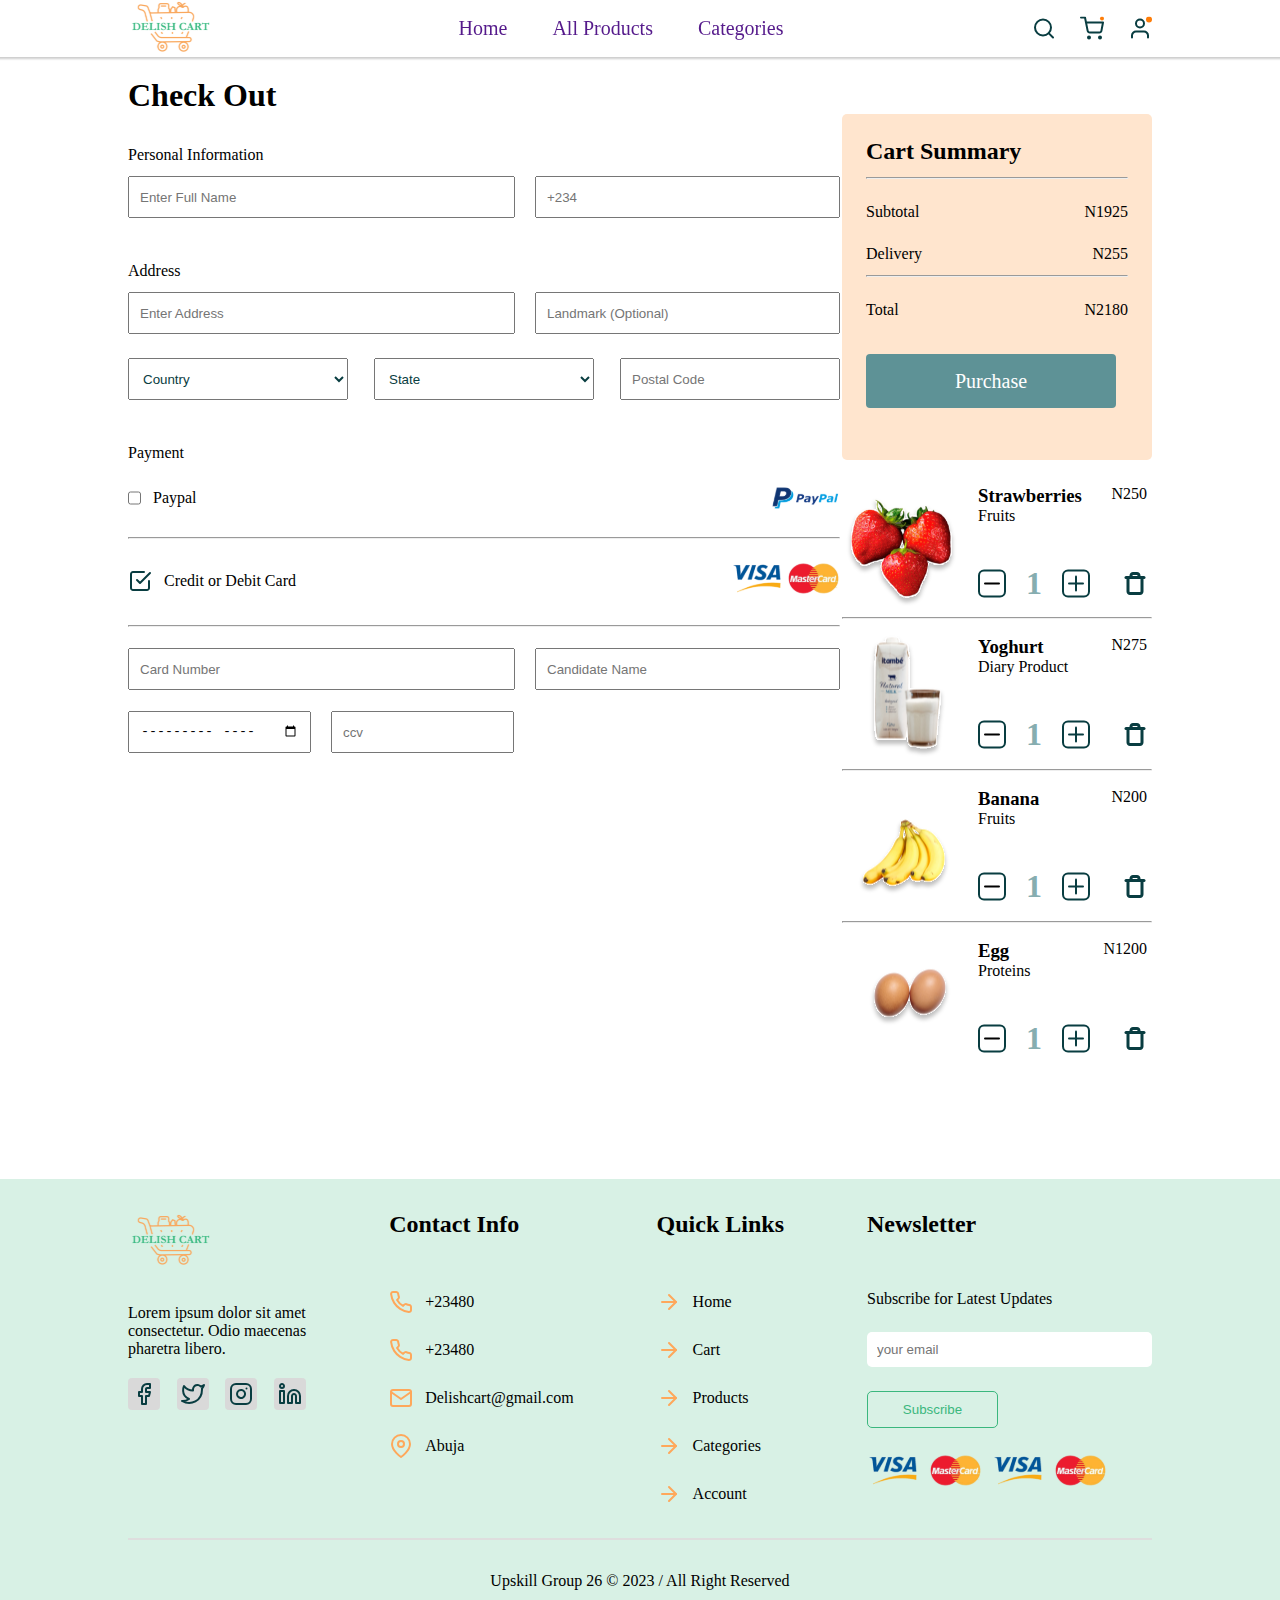
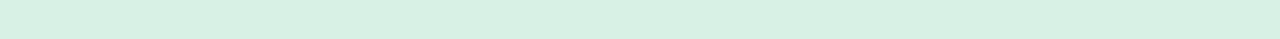
==== checkout.html @ 0914873f "commited all categories and checkout page" ====
<!DOCTYPE html>
<html lang="en">
<head>
    <meta charset="UTF-8">
    <meta name="viewport" content="width=device-width, initial-scale=1.0">
    <title>Document</title>
    <link rel="stylesheet" href="css/checkout.css">
</head>
<body>
    <div class="overallContainer">
        <header>
            <nav>
              <div>
                <img src="./images/Delish-cart 1.svg" alt="">
              </div>
              <div class="listItems">
                <ul>
                  <li><a href="">Home</a></li>
                  <li><a href="">All Products</a></li>
                  <li class="category"><a href="">Categories</a></li>
                </ul>
              </div>
              <div class="logos">
                <img src="./images/search (1).svg" alt="">
                <img src="./images/shopping-cart.svg" alt="">
                <img src="./images/user.svg" alt="">
              </div>
            </nav>
          </header>

            <div class="checkoutContainer">
              <h1>Check Out</h1>
              <div class="subCheckout">

              <div class="cont1">
                <form action="">
                  <div class="subCont1">
                    <label for="">Personal Information</label>
                    <div class="personalInfoCont">
                      <input class="fullName" type="text" placeholder="Enter Full Name">
                      <input class="phoneNumber" type="number" placeholder="+234">
                    </div>
                    <div class="addressCont">
                      <label for="">Address</label>
                      <div class="personalInfoCont">
                        <input class="fullName" type="text" placeholder="Enter Address">
                        <input class="phoneNumber" type="text" placeholder="Landmark (Optional)">
                      </div>
                      <div class="countryCont">
                        <select name="" id="" class="countrySelect">
                          <option value="">Country</option>
                          <option value="">Afghanistan</option>
                          <option value="">Nigeria</option>
                          <option value="">United States</option>
                          <option value="">Poland</option>
                          <option value="">Croatia</option>
                          <option value="">United Kingdom</option>
                          <option value="">Australia</option>
                          <option value="">Canada</option>
                          <option value="">Egypt</option>
                        </select>

                        <select name="" id="" class="countrySelect">
                          <option value="">State</option>
                          <option value="">Imo</option>
                          <option value="">Abia</option>
                          <option value="">Enugu</option>
                          <option value="">Lagos</option>
                          <option value="">Anambra</option>
                          <option value="">Kogi</option>
                          <option value="">Kwara</option>
                          <option value="">Zamfra</option>
                        </select>
                        <input class="countrySelect" type="text" placeholder="Postal Code">
                      </div>

                    </div>
                    
                  </div>

                  <div class="cont2">
                      <label for="">Payment</label>
                      <div class="paypalCont">
                        <div class="check"><input type="checkbox"> <span>Paypal</span></div>
                        <img src="./images/paypal_logo.svg" alt="">
                      </div>
                      <hr class="payrule">
                      <div class="cardCont">
                        <div class="subCardCont1">
                          <div class="debit">
                            <svg width="24" height="24" viewBox="0 0 24 24" fill="none" xmlns="http://www.w3.org/2000/svg">
                              <path d="M21 12V19C21 19.5304 20.7893 20.0391 20.4142 20.4142C20.0391 20.7893 19.5304 21 19 21H5C4.46957 21 3.96086 20.7893 3.58579 20.4142C3.21071 20.0391 3 19.5304 3 19V5C3 4.46957 3.21071 3.96086 3.58579 3.58579C3.96086 3.21071 4.46957 3 5 3H16" fill="white"/>
                              <path d="M21 12V19C21 19.5304 20.7893 20.0391 20.4142 20.4142C20.0391 20.7893 19.5304 21 19 21H5C4.46957 21 3.96086 20.7893 3.58579 20.4142C3.21071 20.0391 3 19.5304 3 19V5C3 4.46957 3.21071 3.96086 3.58579 3.58579C3.96086 3.21071 4.46957 3 5 3H16" stroke="#093D41" stroke-width="2" stroke-linecap="round" stroke-linejoin="round"/>
                              <path d="M9 11L12 14L22 4" stroke="#093D41" stroke-width="2" stroke-linecap="round" stroke-linejoin="round"/>
                              </svg>
                              <span>Credit or Debit Card</span>
                          </div>
                          
                            <div>
                              <img src="./images/Rectangle 87.svg" alt="">
                              <img src="./images/Rectangle 88.svg" alt="">
                            </div>
                            
                        </div>
                        <hr class="payrule">
                        <div class="cardNum">
                          <input class="fullName" type="number" placeholder="Card Number">
                          <input class="phoneNumber" type="text" placeholder="Candidate Name">
                        </div>
                        <div class="monthCont">
                          <input class="monthInput" type="month" placeholder="mm/year">
                          <input class="ccvNumber" type="number" placeholder="ccv">
                        </div>
                      </div>
    
                  </div>

                </form>
              </div>

             
              <!-- writing the right side of the checkout that contains images -->

              <div class="cartSummaryContainer">
                <div class="smallCardDiv">
                  <h2>Cart Summary</h2>
                  <hr class="totalRule">
                  <div class="subTotalCont">
                    <p>Subtotal</p>
                    <p>N1925</p>
                  </div>

                  <div class="subTotalCont">
                    <p>Delivery</p>
                    <p>N255</p>
                  </div>
                  <hr class="totalRule">

                  <div class="subTotalCont">
                    <p>Total</p>
                    <p>N2180</p>
                  </div>

                  <div class="purchase">Purchase</div>

                </div>
                <!-- designing the check out items -->

                <div class="checkoutItemsCont">
                  <div class="strawberriesCont">
                    <div>
                      <img src="./images/Rectangle 65.svg" alt="">
                    </div>
                    <div class="addBerries">
                      <div class="straw">
                        <div>
                          <h3>Strawberries</h3>
                          <p>Fruits</p>
                        </div>
                        <p>N250</p>
                      </div>
                     
                      <div class="plusandMinusContainer">
                        <div class="minLogo">
                          <img src="./images/minus.svg" alt="">
                        <h1 class="itemNumber">1</h1>
                        <img src="./images/plus.svg" alt="">
                        </div>
                        <svg width="24" height="25" viewBox="0 0 24 25" fill="none" xmlns="http://www.w3.org/2000/svg">
                          <path d="M3 6.5H5H21" stroke="#093D41" stroke-width="3" stroke-linecap="round" stroke-linejoin="round"/>
                          <path d="M19 6.5V20.5C19 21.0304 18.7893 21.5391 18.4142 21.9142C18.0391 22.2893 17.5304 22.5 17 22.5H7C6.46957 22.5 5.96086 22.2893 5.58579 21.9142C5.21071 21.5391 5 21.0304 5 20.5V6.5M8 6.5V4.5C8 3.96957 8.21071 3.46086 8.58579 3.08579C8.96086 2.71071 9.46957 2.5 10 2.5H14C14.5304 2.5 15.0391 2.71071 15.4142 3.08579C15.7893 3.46086 16 3.96957 16 4.5V6.5" stroke="#093D41" stroke-width="3" stroke-linecap="round" stroke-linejoin="round"/>
                          </svg>
                      </div>

                    </div>
                  </div>
                  <hr>
                  <!-- design for yoghurt -->

                  <div class="strawberriesCont">
                    <div>
                      <img src="./images/Rectangle 68.svg" alt="">
                    </div>
                    <div class="addBerries">
                      <div class="straw">
                        <div>
                          <h3>Yoghurt</h3>
                          <p>Diary Product</p>
                        </div>
                        <p>N275</p>
                      </div>
                     
                      <div class="plusandMinusContainer">
                        <div class="minLogo">
                          <img src="./images/minus.svg" alt="">
                        <h1 class="itemNumber">1</h1>
                        <img src="./images/plus.svg" alt="">
                        </div>
                        <svg width="24" height="25" viewBox="0 0 24 25" fill="none" xmlns="http://www.w3.org/2000/svg">
                          <path d="M3 6.5H5H21" stroke="#093D41" stroke-width="3" stroke-linecap="round" stroke-linejoin="round"/>
                          <path d="M19 6.5V20.5C19 21.0304 18.7893 21.5391 18.4142 21.9142C18.0391 22.2893 17.5304 22.5 17 22.5H7C6.46957 22.5 5.96086 22.2893 5.58579 21.9142C5.21071 21.5391 5 21.0304 5 20.5V6.5M8 6.5V4.5C8 3.96957 8.21071 3.46086 8.58579 3.08579C8.96086 2.71071 9.46957 2.5 10 2.5H14C14.5304 2.5 15.0391 2.71071 15.4142 3.08579C15.7893 3.46086 16 3.96957 16 4.5V6.5" stroke="#093D41" stroke-width="3" stroke-linecap="round" stroke-linejoin="round"/>
                          </svg>
                      </div>

                    </div>
                  </div>
                  <hr>
                  <!-- design for banana -->

                  <div class="strawberriesCont">
                    <div>
                      <img src="./images/Rectangle 67.svg" alt="">
                    </div>
                    <div class="addBerries">
                      <div class="straw">
                        <div>
                          <h3>Banana</h3>
                          <p>Fruits</p>
                        </div>
                        <p>N200</p>
                      </div>
                     
                      <div class="plusandMinusContainer">
                        <div class="minLogo">
                          <img src="./images/minus.svg" alt="">
                        <h1 class="itemNumber">1</h1>
                        <img src="./images/plus.svg" alt="">
                        </div>
                        <svg width="24" height="25" viewBox="0 0 24 25" fill="none" xmlns="http://www.w3.org/2000/svg">
                          <path d="M3 6.5H5H21" stroke="#093D41" stroke-width="3" stroke-linecap="round" stroke-linejoin="round"/>
                          <path d="M19 6.5V20.5C19 21.0304 18.7893 21.5391 18.4142 21.9142C18.0391 22.2893 17.5304 22.5 17 22.5H7C6.46957 22.5 5.96086 22.2893 5.58579 21.9142C5.21071 21.5391 5 21.0304 5 20.5V6.5M8 6.5V4.5C8 3.96957 8.21071 3.46086 8.58579 3.08579C8.96086 2.71071 9.46957 2.5 10 2.5H14C14.5304 2.5 15.0391 2.71071 15.4142 3.08579C15.7893 3.46086 16 3.96957 16 4.5V6.5" stroke="#093D41" stroke-width="3" stroke-linecap="round" stroke-linejoin="round"/>
                          </svg>
                      </div>

                    </div>
                  </div>
                  <hr>
                  <!--  design for egg-->

                  <div class="strawberriesCont">
                    <div>
                      <img src="./images/Rectangle 69.svg" alt="">
                    </div>
                    <div class="addBerries">
                      <div class="straw">
                        <div>
                          <h3>Egg</h3>
                          <p>Proteins</p>
                        </div>
                        <p>N1200</p>
                      </div>
                     
                      <div class="plusandMinusContainer">
                        <div class="minLogo">
                          <img src="./images/minus.svg" alt="">
                        <h1 class="itemNumber">1</h1>
                        <img src="./images/plus.svg" alt="">
                        </div>
                        <svg width="24" height="25" viewBox="0 0 24 25" fill="none" xmlns="http://www.w3.org/2000/svg">
                          <path d="M3 6.5H5H21" stroke="#093D41" stroke-width="3" stroke-linecap="round" stroke-linejoin="round"/>
                          <path d="M19 6.5V20.5C19 21.0304 18.7893 21.5391 18.4142 21.9142C18.0391 22.2893 17.5304 22.5 17 22.5H7C6.46957 22.5 5.96086 22.2893 5.58579 21.9142C5.21071 21.5391 5 21.0304 5 20.5V6.5M8 6.5V4.5C8 3.96957 8.21071 3.46086 8.58579 3.08579C8.96086 2.71071 9.46957 2.5 10 2.5H14C14.5304 2.5 15.0391 2.71071 15.4142 3.08579C15.7893 3.46086 16 3.96957 16 4.5V6.5" stroke="#093D41" stroke-width="3" stroke-linecap="round" stroke-linejoin="round"/>
                          </svg>
                      </div>

                    </div>
                  </div>

                </div>
                
              </div>
            </div>

            </div>

            <!-- footer design -->
            <footer>
              <div class="footItems">
                <div class="allContact">
                  <div class="footItem1">
                      <div>
                          <img src="./images/Delish-cart 1.svg" alt="">
                      </div>
                      <p>Lorem ipsum dolor sit amet <br> 
                          consectetur. Odio maecenas <br>  
                          pharetra libero.</p>
                          <div class="socials">
                              <img src="./images/Facebook.svg" alt="">
                              <img src="./images/Twitter.svg" alt="">
                              <img src="./images/instagram.svg" alt="">
                              <img src="./images/Indeed.svg" alt="">
                          </div>
                  </div>
                  <div class="footItem2">
                      <h2>Contact Info</h2>
                      <div class="footItem2SubDiv">
                      <div class="contactSubDiv1">
                        <img src="./images/phone.svg" alt="">
                        <p>+23480</p>
                      </div>
                      <div class="contactSubDiv">
                        <img src="./images/phone.svg" alt="">
                        <p>+23480</p>
                      </div>
                      <div class="contactSubDiv">
                        <img src="./images/mail.svg" alt="">
                        <p>Delishcart@gmail.com</p>
                      </div>
                      <div class="contactSubDiv">
                        <img src="./images/map-pin.svg" alt="">
                        <p>Abuja</p>
                      </div>
                    </div>
                      
                  </div>
                  <div class="footItem3">
                      <h2>Quick Links</h2>
                      <div class="footItem2SubDiv">
                      <div class="contactSubDiv1">
                        <img src="./images/arrow-right.svg" alt="">
                        <p>Home</p>
                      </div>
                      <div class="contactSubDiv">
                        <img src="./images/arrow-right.svg" alt="">
                        <p>Cart</p>
                      </div>
                      <div class="contactSubDiv">
                        <img src="./images/arrow-right.svg" alt="">
                        <p>Products</p>
                      </div>
                      <div class="contactSubDiv">
                        <img src="./images/arrow-right.svg" alt="">
                        <p>Categories</p>
                      </div>
                      <div class="contactSubDiv">
                        <img src="./images/arrow-right.svg" alt="">
                        <p>Account</p>
                      </div>
                    </div>
                  </div>
      
                  <div class="footItem4">
                      <h2>Newsletter</h2>
                      <div class="footItem2SubDiv">
                        <p>Subscribe for Latest Updates</p>
                        <form action="">
                          <input type="text" placeholder="your email">
                          <div>
                          <button>Subscribe</button>
                        </div>
                        </form>
                        <div class="cards">
                          <img src="./images/Rectangle 87.svg" alt="">
                          <img src="./images/Rectangle 88.svg" alt="">
                          <img src="./images/Rectangle 87.svg" alt="">
                          <img src="./images/Rectangle 88.svg" alt="">
      
                        </div>
                      </div>
                  </div>
                </div>
                 <div class="rule"></div>
                 <p class="copywright">Upskill Group 26 &copy 2023
                  /
                  All Right Reserved</p>
                  
              </div>
      
            </footer>












    </div>
    
</body>
</html>
---- css/checkout.css ----
*{
    margin: 0;
    padding: 0;
    box-sizing: border-box;
}

header{
    width: 100%;
    position: sticky;
    top: 0;
    background-color: #FFFF;
    z-index: 1;
    box-shadow: 0px 0px 2px 2px rgb(0 0 0 / 0.2);
    /* border: 1px solid green; */
   
}

nav{
    width: 80%;
    height: 57px;
    display: flex;
    justify-content: space-between;
    align-items: center;
    margin: 0 auto;
    /* border: 1px solid magenta; */
}

header nav ul{
    display: flex;
    gap: 45px;
    font-size: 20px;
    list-style-type: none;
}

header nav ul li a{
    text-decoration: none;
}

.logos{
    display: flex;
    gap: 24px;
}

header nav ul .category:hover a{
    color: #FE7D09;
}

/* The normal body styling started here */
.checkoutContainer{
    width: 80%;
    margin: 0 auto;
    margin-top: 20px;
    /* border: 1px solid red; */
}

.subCheckout{
    display: flex;
    justify-content: space-between;

}

.cont1{
    margin-top: 32px;
    /* border: 1px solid orange; */
}

.personalInfoCont{
    display: flex;
    gap: 20px;
    margin-top: 12px;
    /* border: 1px solid magenta; */
}

.fullName{
    width: 387px;
    height: 42px;
    outline: none;
    padding: 10px;
    color: #093D41;
}

.phoneNumber{
    width: 305px;
    height: 42px;
    outline: none;
    padding: 10px;
    color: #093D41;
}

.countryCont{
    margin-top: 24px;
    display: flex;
    justify-content: space-between;
}

.countrySelect{
    width: 220px;
    height: 42px;
    outline: none;
    padding: 10px;
    color: #093D41;
    
}
.addressCont, .cont2{
    margin-top: 44px;
}

.paypalCont{
    margin-top: 21px;
    display: flex;
    align-items: center;
    justify-content: space-between;
    /* border: 1px solid blue; */
}

.check{
    display: flex;
    gap: 12px;
}
.debit{
    display: flex;
    gap: 12px;
    align-items: center;

}

.payrule{
    margin-top: 24px;
}

.subCardCont1{
    display: flex;
    margin-top: 21px;
    justify-content: space-between;
    /* border: 1px solid magenta; */
}

.cardNum, .monthCont{
    margin-top: 21px;
}
.cardNum{
    display: flex;
    justify-content: space-between;
}

.monthCont{
    display: flex;
    gap: 20px;
}

.monthInput, .ccvNumber{
    width: 183px;
    height: 42px;
    padding: 10px;
    outline: none;
}

/* designing the right side of the container (cart summary) */
/* .cartSummaryContainer{
    border: 2px solid blue;
} */

.smallCardDiv{
    height: 346px;
    width: 310px;
    background-color: #FFE5CE;
    border-radius: 5px;
    padding: 24px;
}

.subTotalCont{
    display: flex;
    justify-content: space-between;
    margin-top: 24px;
}

.totalRule{
    margin-top: 12px;
}
.purchase{
    width: 250px;
    height: 54px;
    border-radius: 4px;
    background-color: #5E9296;
    color: #FFFF;
    margin-top: 35px;
    display: flex;
    align-items: center;
    justify-content: center;
    font-size: 20px;
}

.checkoutItemsCont{
    margin-top: 20px;
}

.strawberriesCont{
    display: flex;
    margin-top: 12px;
}
.addBerries{
   width: 100%;
   padding: 5px; 
}
.straw{
    display: flex;
    justify-content: space-between;

}

.plusandMinusContainer{
    display: flex;
    justify-content: space-between;
    margin-top: 40px;
    align-items: center;
   
}

.minLogo{
    display: flex;
    gap: 20px;

}

.itemNumber{
    color: #86ADB0;
}

/* footer design */

footer{
    height: 460px;
    background-color: #D8F1E5;
    margin-top: 106px;
    /* border: 1px solid blue; */
}

.footItems{
    width: 80%;
    margin: 0 auto;
    /* border: 1px solid magenta; */
}

.allContact{
    display: flex;
    justify-content: space-between;
    padding: 32px 0 32px 0;

}

/* .footItem1, .footItem2, .footItem3, .footItem4{
    border: 1px solid red;
} */

.footItem1 p{
    margin-top: 32px;
}

.socials{
    display: flex;
    justify-content: space-between;
    margin-top: 20px;
}

.footItem2SubDiv{
    margin-top: 52px;
    /* border: 2px solid green; */
}
.contactSubDiv1{
    display: flex;
    gap: 12px;
    align-items: center;
    /* border: 2px solid green; */

}
.contactSubDiv{
    display: flex;
    gap: 12px;
    align-items: center;
    margin-top: 24px;
    /* border: 1px solid red; */
}

.footItem2SubDiv input{
    padding: 10px;
    border: none;
    width: 285px;
    color: #5E9296;
    margin-top: 24px;
    outline: none;
    border-radius: 5px;
}

.footItem2SubDiv button{
    width: 131px;
    padding: 10px;
    color: #3BB77E;
    border: none;
    margin-top: 24px;
    border: 1px solid #3BB77E ;
    background-color: #D8F1E5;
    border-radius: 5px;
}

.cards{
    display: flex;
    gap: 10px;
    margin-top: 24px;
}

.rule{
    border: 1px solid #DEDEDE;
}

.copywright{
    text-align: center;
    margin-top: 32px;
}

/* media query */
@media screen and (max-width:600px) {
    .individualItemsContainer{
        margin: 0 auto;
    }

   .allContact{
    flex-direction: column;
   }

   footer{
    height: auto;
    padding-bottom: 30px;
   }

    .footItem2, .footItem3, .footItem4{
    margin-top: 50px;
    /* border: 1px solid blue; */
}

.footItem2SubDiv, .footItem1 p{
    margin-top: 22px;
}

.socials{
    justify-content: space-around;
}

/* navBar media query */
header nav ul{
    display: none;
}

/* media for checkout */
.subCheckout, .personalInfoCont, .countryCont, .cardNum{
    flex-direction: column;
}
.fullName, .phoneNumber, .countrySelect{
    width: 100%;
}

.countrySelect, .phoneNumber{
    margin-top: 20px;
}

.cartSummaryContainer{
    margin-top: 40px;
}

.smallCardDiv{
    width: auto;
}
    
}
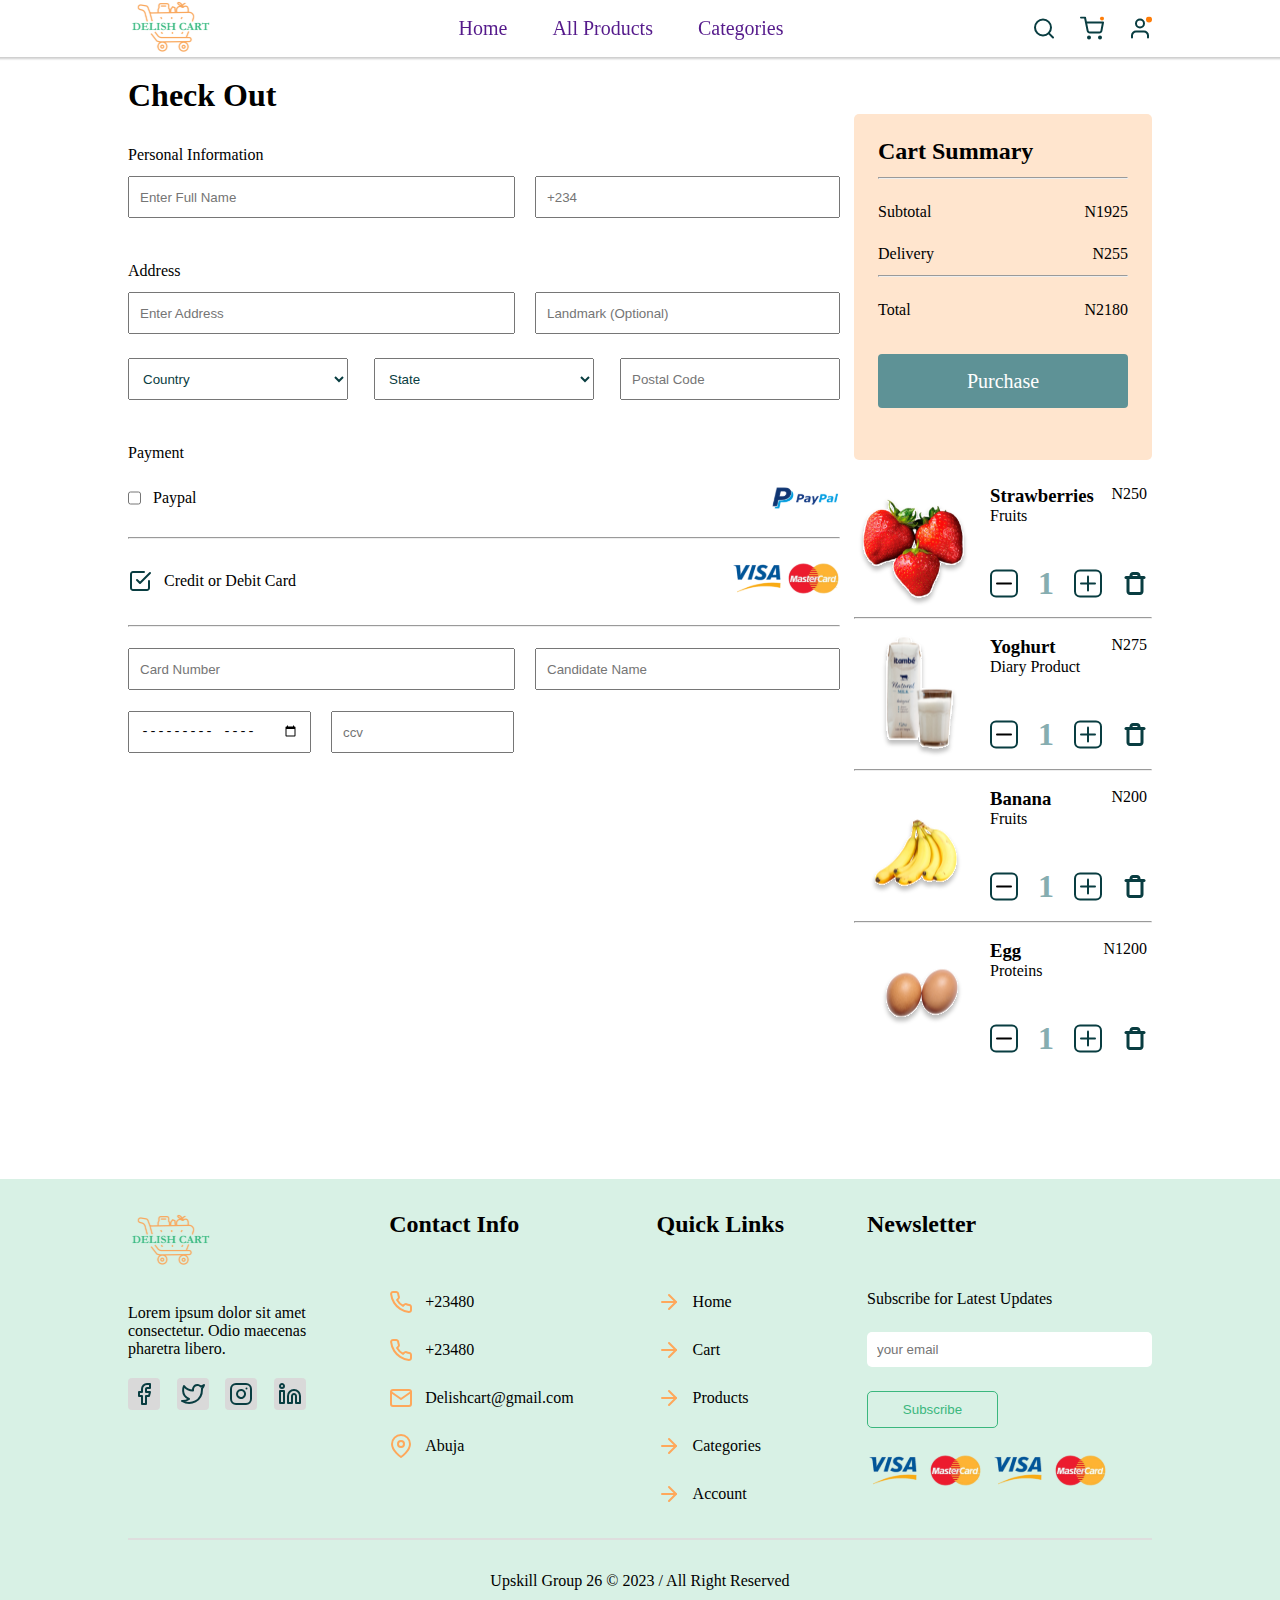
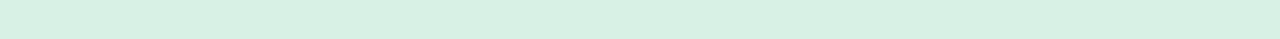
==== commit 152b9e96: "updated the checkout page" ====
--- a/checkout.html
+++ b/checkout.html
@@ -5,6 +5,7 @@
     <meta name="viewport" content="width=device-width, initial-scale=1.0">
     <title>Document</title>
     <link rel="stylesheet" href="css/checkout.css">
+    <link rel="icon" href="./images/Delish-cart 1.svg"/>
 </head>
 <body>
     <div class="overallContainer">
--- a/css/checkout.css
+++ b/css/checkout.css
@@ -162,7 +162,7 @@
 
 .smallCardDiv{
     height: 346px;
-    width: 310px;
+    width: 100%;
     background-color: #FFE5CE;
     border-radius: 5px;
     padding: 24px;
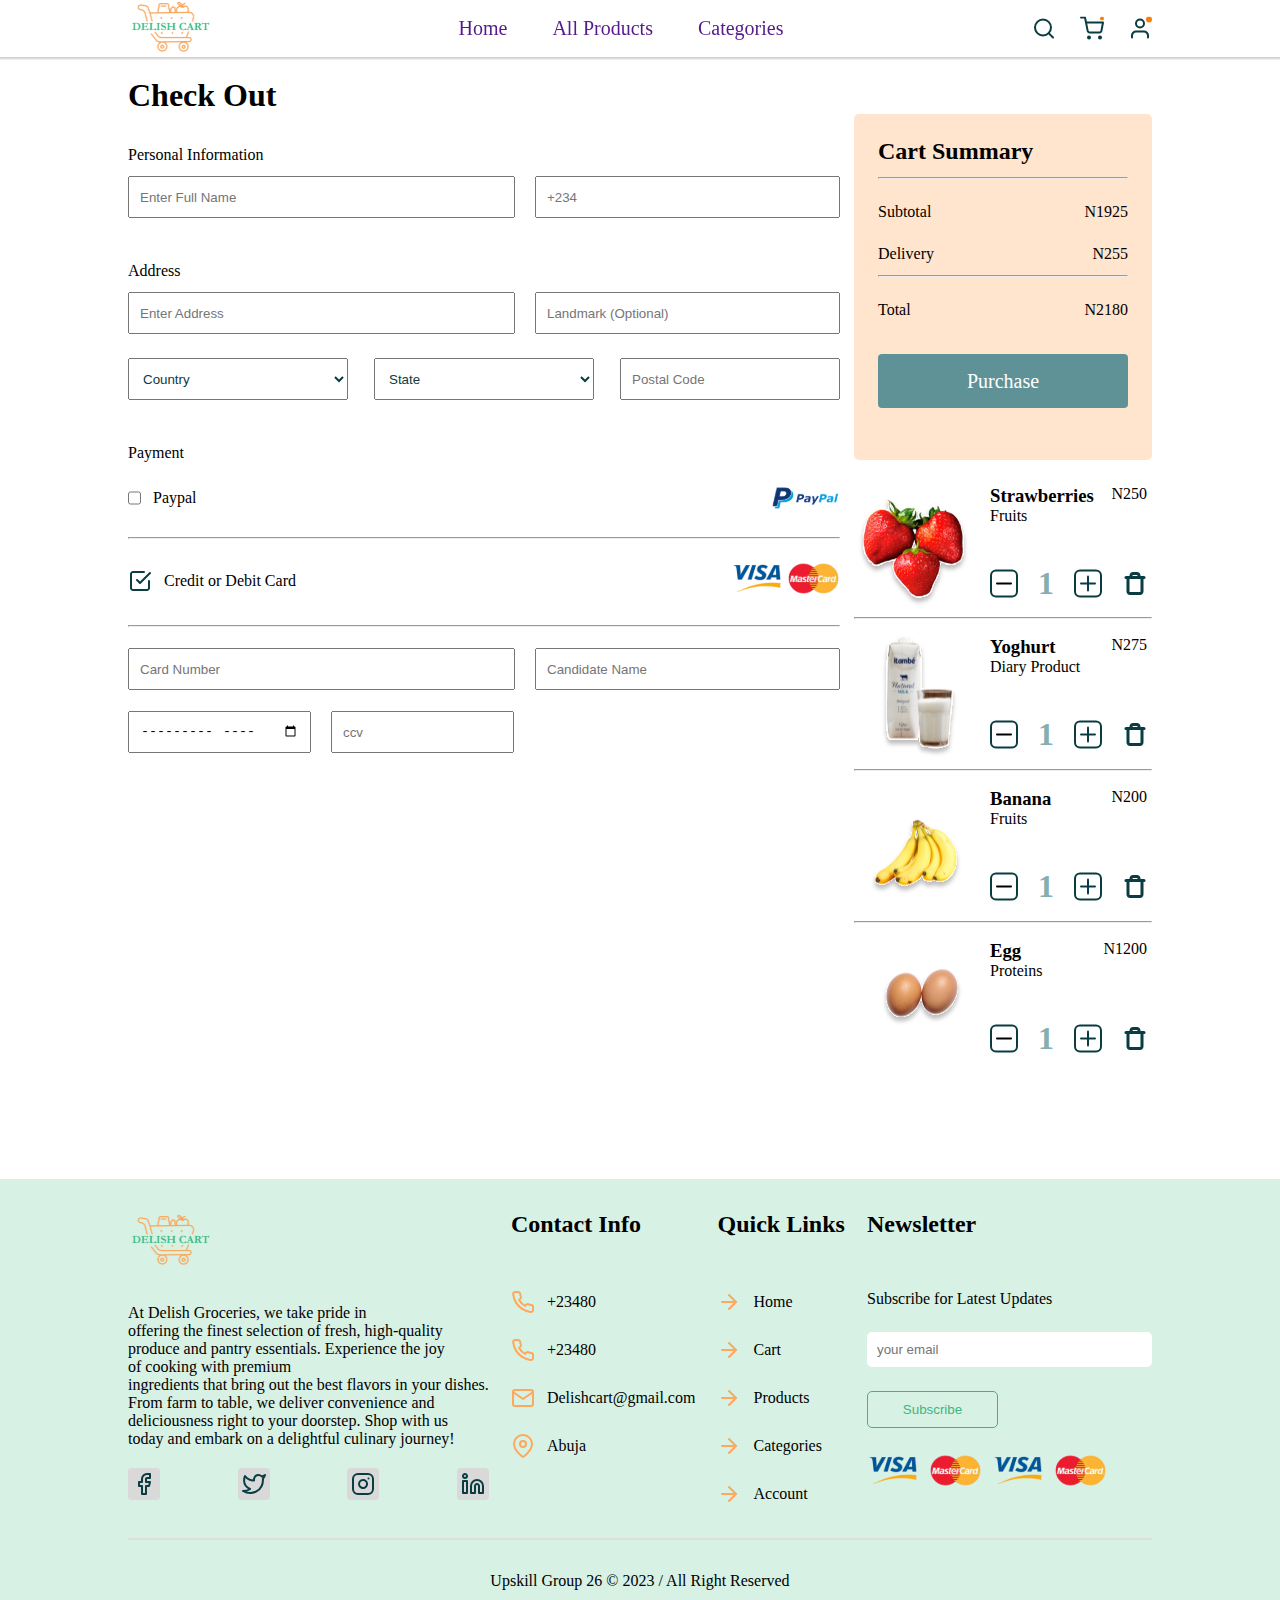
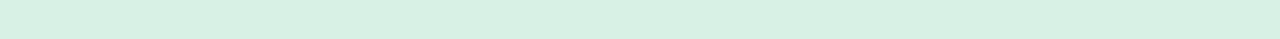
==== commit 70ca1fc2: "updated footer" ====
--- a/checkout.html
+++ b/checkout.html
@@ -281,9 +281,12 @@
                       <div>
                           <img src="./images/Delish-cart 1.svg" alt="">
                       </div>
-                      <p>Lorem ipsum dolor sit amet <br> 
-                          consectetur. Odio maecenas <br>  
-                          pharetra libero.</p>
+                      <p> At Delish Groceries, we take pride in <br> offering the finest
+                        selection of fresh, high-quality <br> produce and pantry essentials.
+                        Experience the joy <br> of cooking with premium <br> ingredients that
+                        bring out the best flavors in your dishes. <br> From farm to table,
+                        we deliver convenience and <br> deliciousness right to your doorstep.
+                        Shop with us <br> today and embark on a delightful culinary journey!</p>
                           <div class="socials">
                               <img src="./images/Facebook.svg" alt="">
                               <img src="./images/Twitter.svg" alt="">
